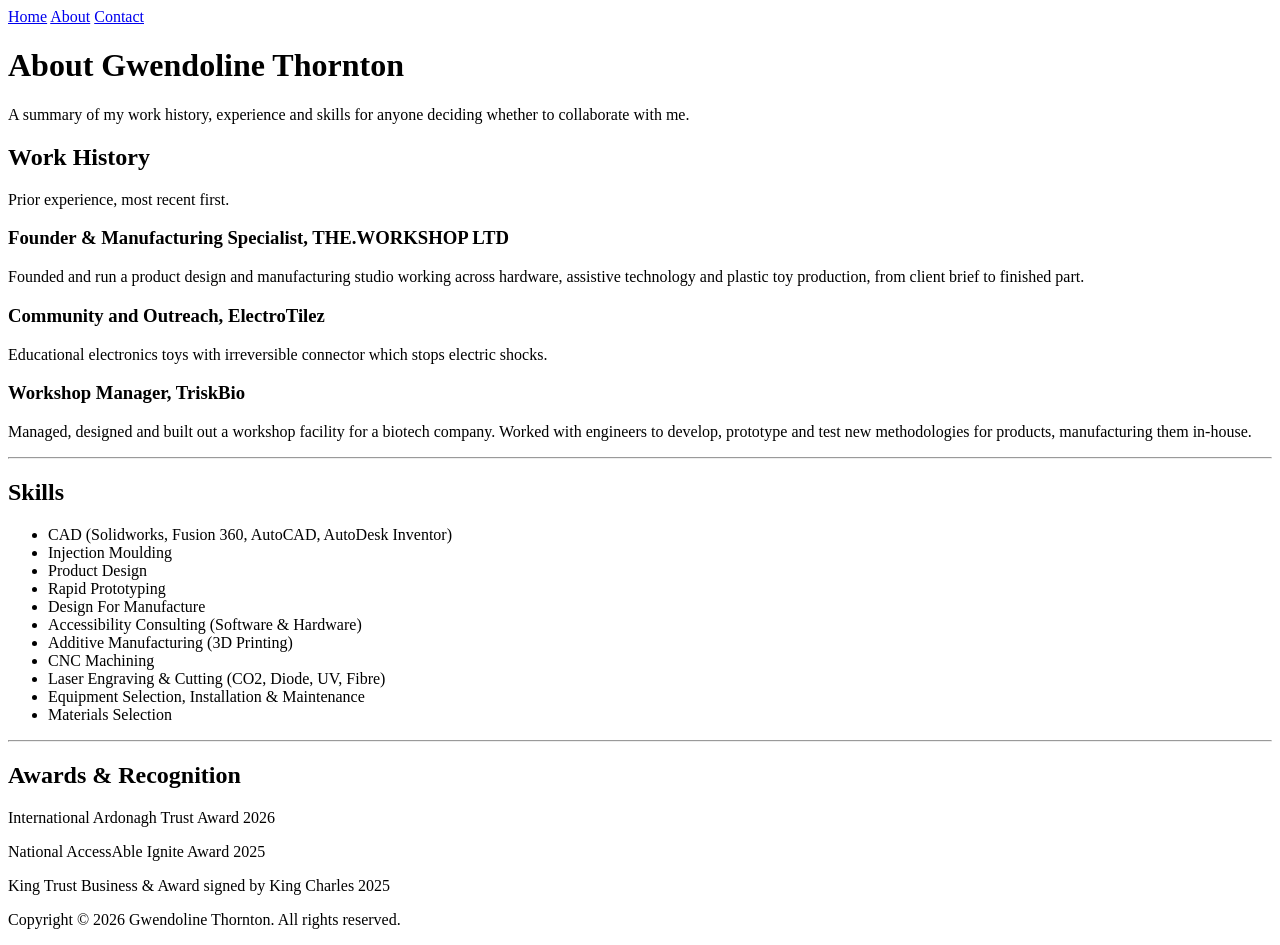
==== about.html @ a970d029 "Fixed link from html pages to css page" ====
<!DOCTYPE html>
<html lang="en-US">
    <head>
        <meta charset="utf-8">
        <title>AboutGwendoline Thornton</title>
        <meta name="viewport" content="width=device-width, initial-scale=1.0">
        <meta name="description" content="CV history, work experience, skills and awards for Gwendoline Thornton, product designer and founder of THE.WORKSHOP LTD.">
        <meta name="keywords" content="CV, work history, skills, product design, CAD, injection moulding, manufacturing experience">
        <meta name="author" content="Gwendoline Thornton">
        <link rel="stylesheet" href="assets/css/css/style.css" type="text/css">
    </head>

    <body>
        <header id="about">
        <nav>
        <a href="index.html" target="_blank" aria-label="Go to home page (opens in new tab)">Home</a>
        <a href="about.html" target="_blank" aria-label="Go to about page (opens in new tab)">About</a>
        <a href="contact.html" target="_blank" aria-label="Go to contact page (opens in new tab)">Contact</a>   
        </nav>
        
        <h1>About Gwendoline Thornton</h1>
        <p>A summary of my work history, experience and skills for anyone deciding whether to collaborate with me.</p>
        </header>

        <section aria-labelledby="work-history-heading">
        <h2 id="work-history-heading"> Work History</h2>
        <p>Prior experience, most recent first.</p>
        
        <article class="work-history-card">
        <h3>Founder & Manufacturing Specialist, THE.WORKSHOP LTD</h3>
        <p>Founded and run a product design and manufacturing studio working across hardware, assistive technology and plastic toy production, from client brief to finished part.</p>
        </article>

        <article class="work-history-card">
        <h3>Community and Outreach, ElectroTilez</h3>
        <p>Educational electronics toys with irreversible connector which stops electric shocks.</p>
        </article>

        <article class="work-history-card">
        <h3>Workshop Manager, TriskBio</h3>
        <p>Managed, designed and built out a workshop facility for a biotech company. Worked with engineers to develop, prototype and test new methodologies for products, manufacturing them in-house.</p>
        </article>
        </section>
        <hr>

        <section aria-labelledby="skills-heading">
        <h2 id="skills">Skills</h2>

        <ul>
        <li>CAD (Solidworks, Fusion 360, AutoCAD, AutoDesk Inventor)</li>
        <li>Injection Moulding</li>
        <li>Product Design</li>
        <li>Rapid Prototyping</li>
        <li>Design For Manufacture</li>
        <li>Accessibility Consulting (Software & Hardware)</li>
        <li>Additive Manufacturing (3D Printing)</li>
        <li>CNC Machining</li>
        <li>Laser Engraving & Cutting (CO2, Diode, UV, Fibre)</li>
        <li>Equipment Selection, Installation & Maintenance</li>
        <li>Materials Selection</li>
        </ul>
        </section>

        <hr>

        <section aria-labelledby="awards-heading"></section>
        <h2 id="awards-heading">Awards & Recognition</h2>
        
        <article class="award-card">
        <p>International Ardonagh Trust Award 2026<p>
        </article>

        <article class="award-card">
        <p>National AccessAble Ignite Award 2025<p>
        </article>

        <article class="award-card">
        <p>King Trust Business & Award signed by King Charles 2025<p>
        </article>

        <footer>
        <p>Copyright © 2026 Gwendoline Thornton. All rights reserved.</p>
        </footer>
    </body>
</html>
---- assets/css/css/style.css ----
#projects-heading {
    background-color: brown;
}


<!--
.text-center {
    text-align: left;
}

.text-black {
    color: black;
}

.contact-box {
	background-color: chocolate;
}



-->
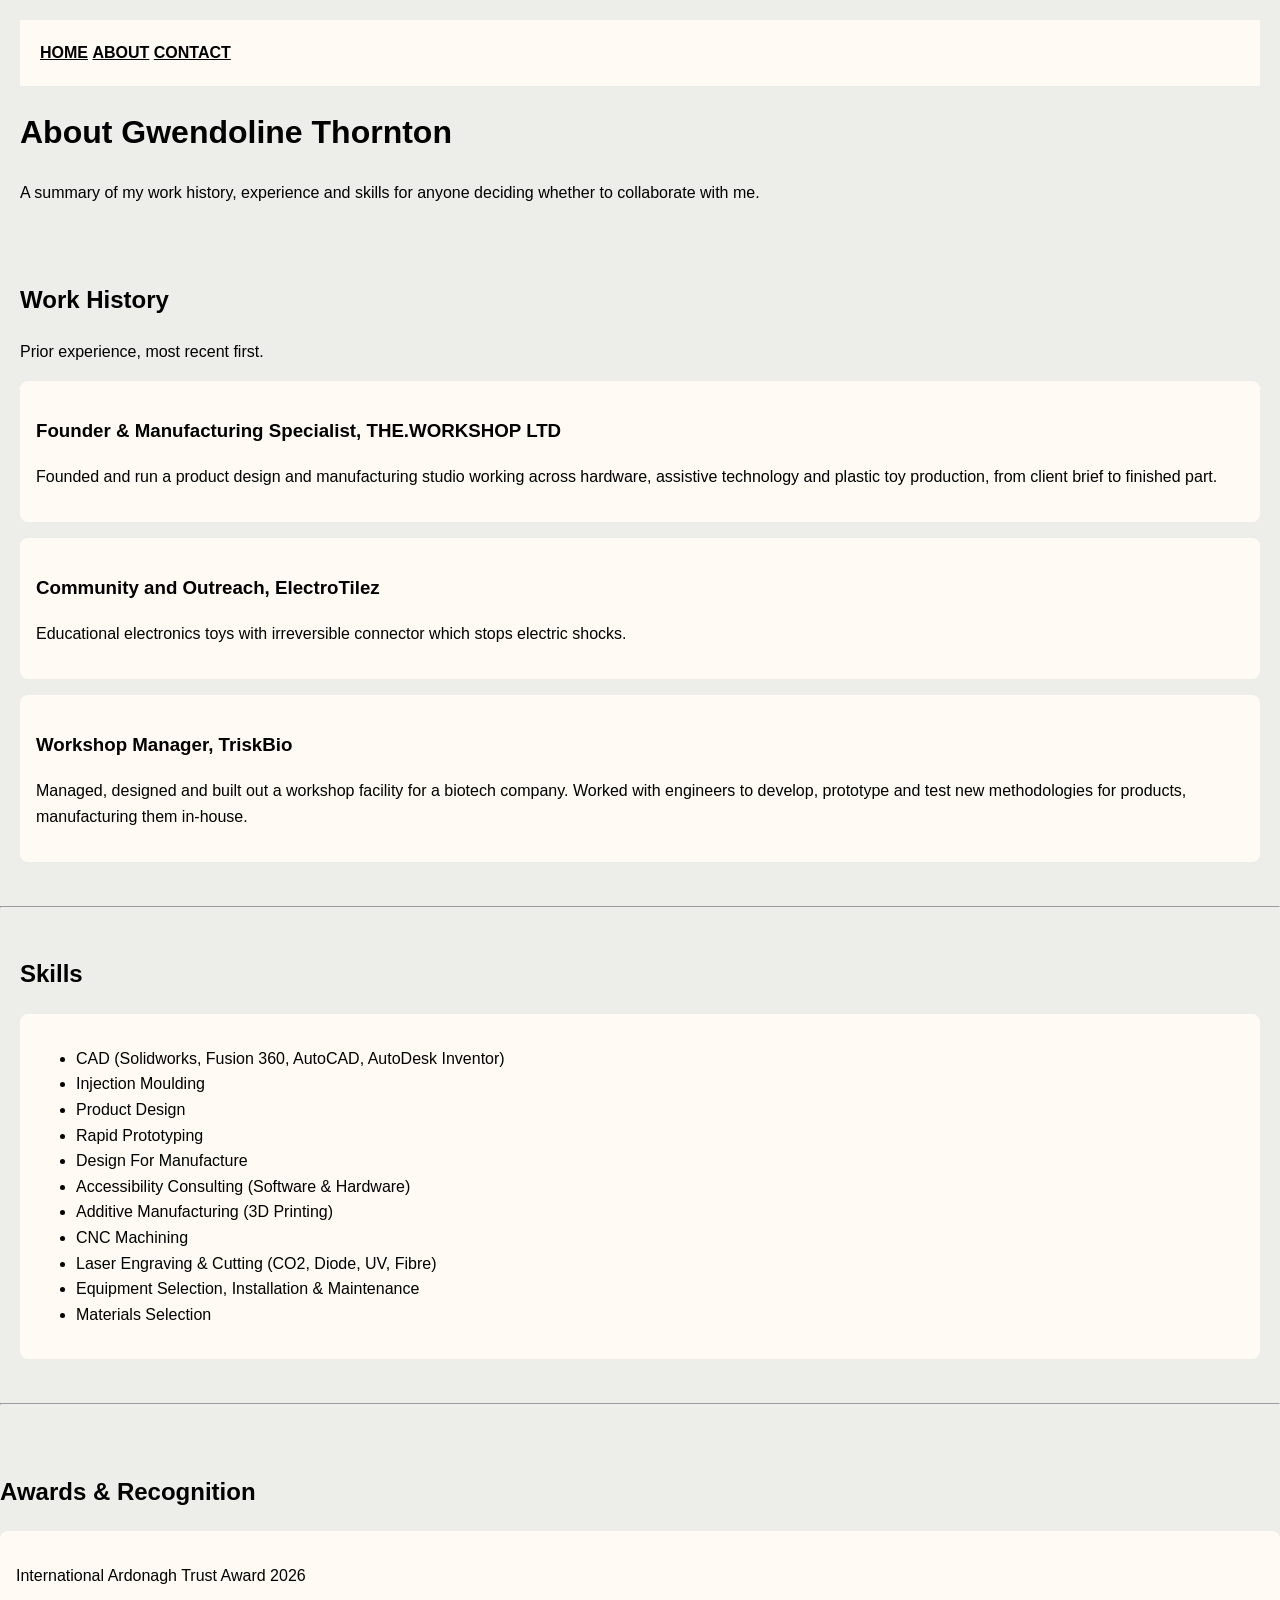
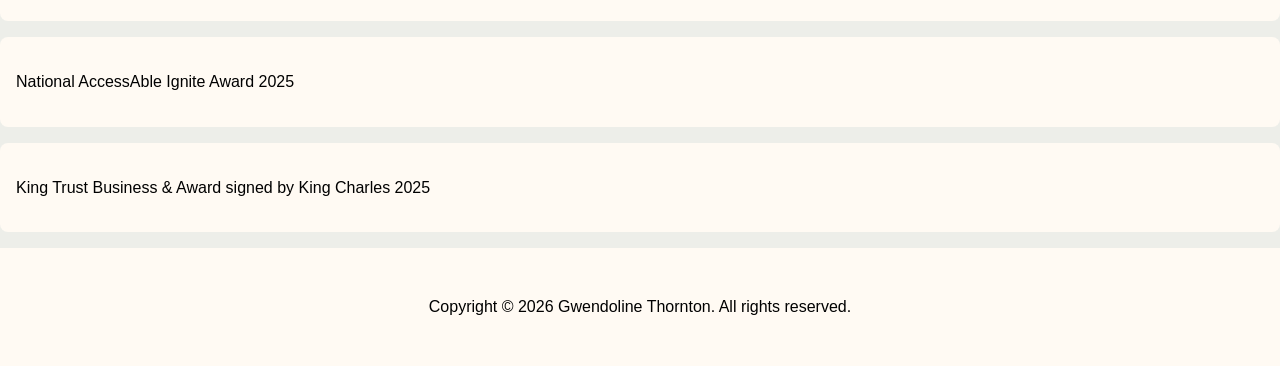
==== commit 23b6c399: "updating class and id across web pages and working on CSS" ====
--- a/about.html
+++ b/about.html
@@ -45,7 +45,7 @@
 
         <section aria-labelledby="skills-heading">
         <h2 id="skills">Skills</h2>
-
+        <article class="skills-card">
         <ul>
         <li>CAD (Solidworks, Fusion 360, AutoCAD, AutoDesk Inventor)</li>
         <li>Injection Moulding</li>
@@ -59,6 +59,7 @@
         <li>Equipment Selection, Installation & Maintenance</li>
         <li>Materials Selection</li>
         </ul>
+       </article>
         </section>
 
         <hr>
--- a/assets/css/css/style.css
+++ b/assets/css/css/style.css
@@ -1,21 +1,73 @@
-#projects-heading {
-    background-color: brown;
+.text-black {
+color: #000000;
+}
+
+body{
+    background-color: #EDEEE9;
+    font-family: Arial, Helvetica, sans-serif;
+    line-height: 1.6;
+    color: #000000;
+    margin: 0;
+}
+
+/*Navigation */
+nav {
+    background-color: #fffaf3;
+    padding: 20px;
+    text-align: left;
+}
+
+nav a {
+color: #000000;
+font-weight: 600;
+text-transform: uppercase;
+}
+
+nav a:hover {
+    color: #e79805;
+}
+
+/*header*/
+header {
+    padding: 20px;
+}
+
+header figure {
+    float: right;
+    margin-left: 20px;
+}
+
+/*heading*/
+h1, h2, h3 {
+    color: #000000;
+}
+
+/*section*/
+section {
+    padding: 20px;
+}
+
+/*articles/cards*/
+.project-card,
+.service-card,
+.work-history-card,
+.skills-card,
+.award-card,
+.contact-card
+{
+    background-color: #fffaf3;
+    color: #000000;
+    padding: 16px;
+    border-radius: 8px;
+    margin-bottom: 16px;
+}
+
+/*footer*/
+footer {
+    background-color: #fffaf3;
+    color: #000000;
+    text-align: center;
+    padding: 30px;
 }
 
 
-<!--
-.text-center {
-    text-align: left;
-}
-
-.text-black {
-    color: black;
-}
-
-.contact-box {
-	background-color: chocolate;
-}
-
-
-
--->
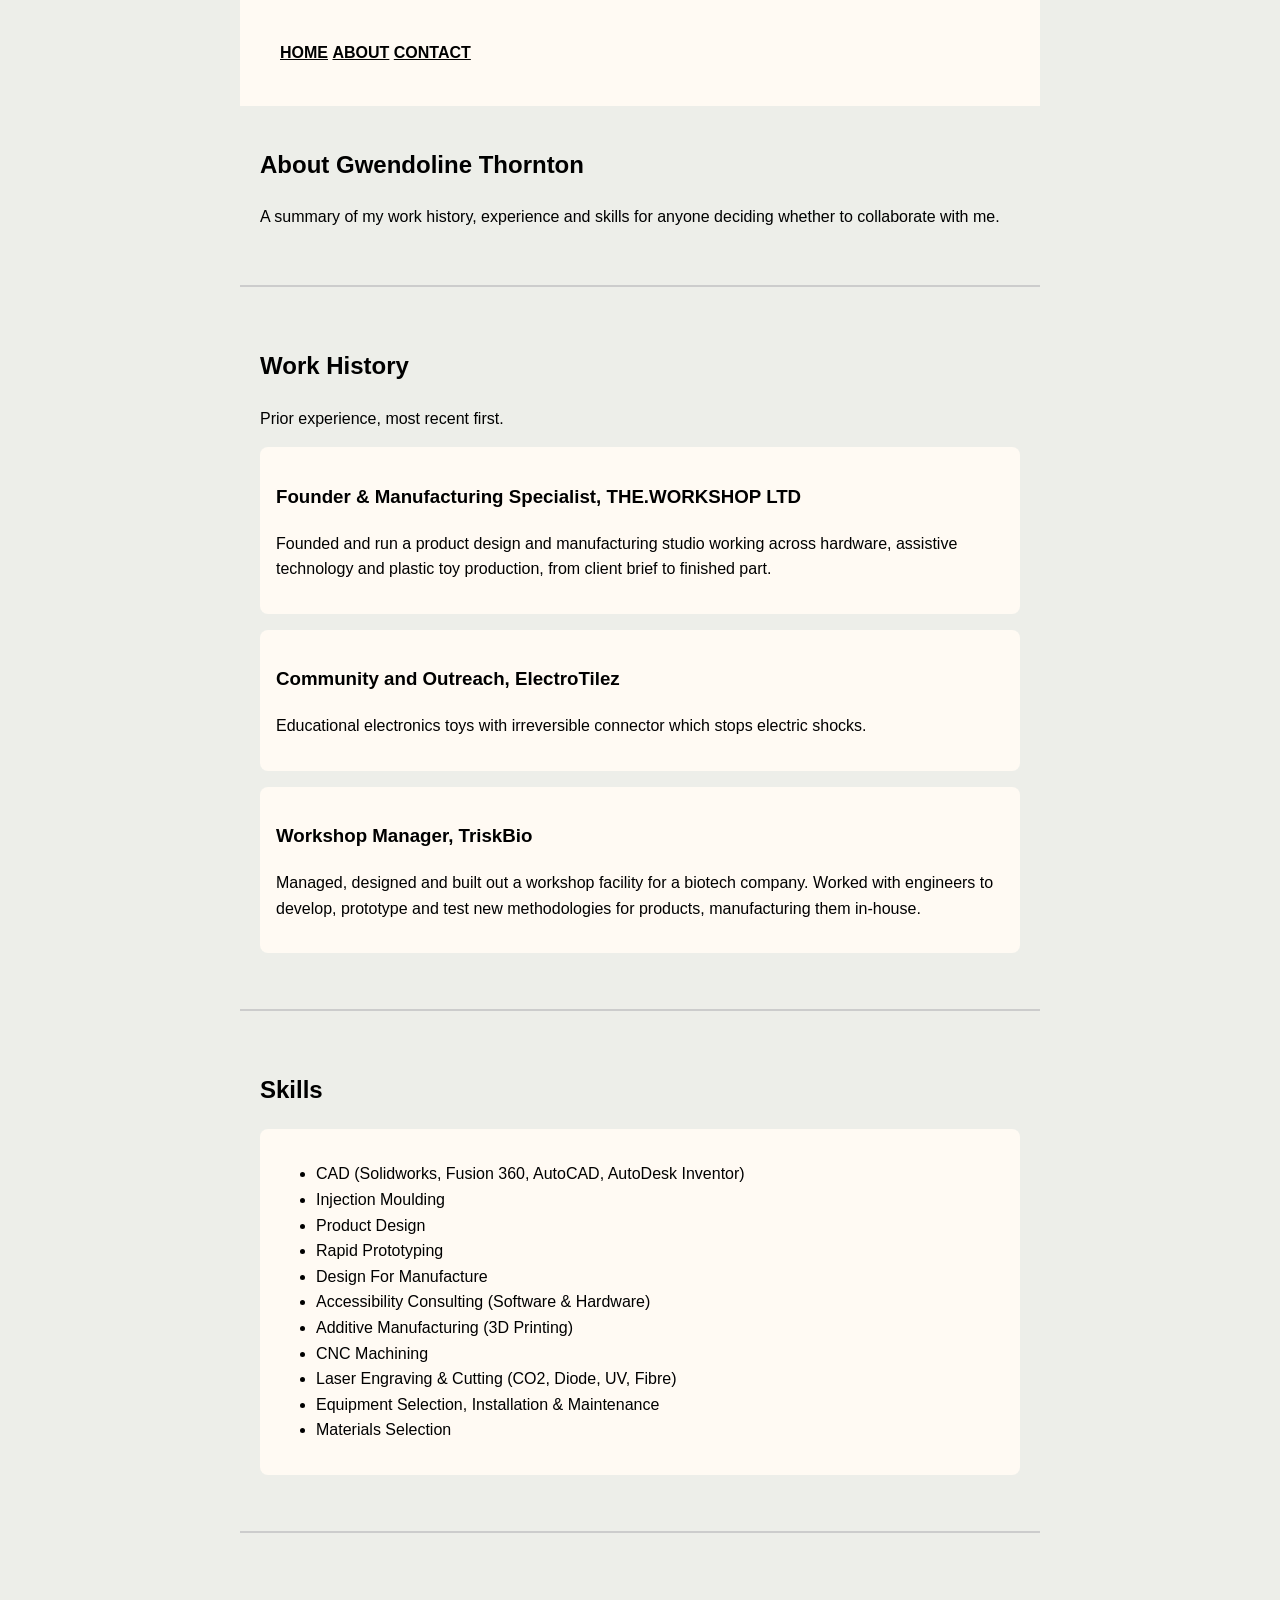
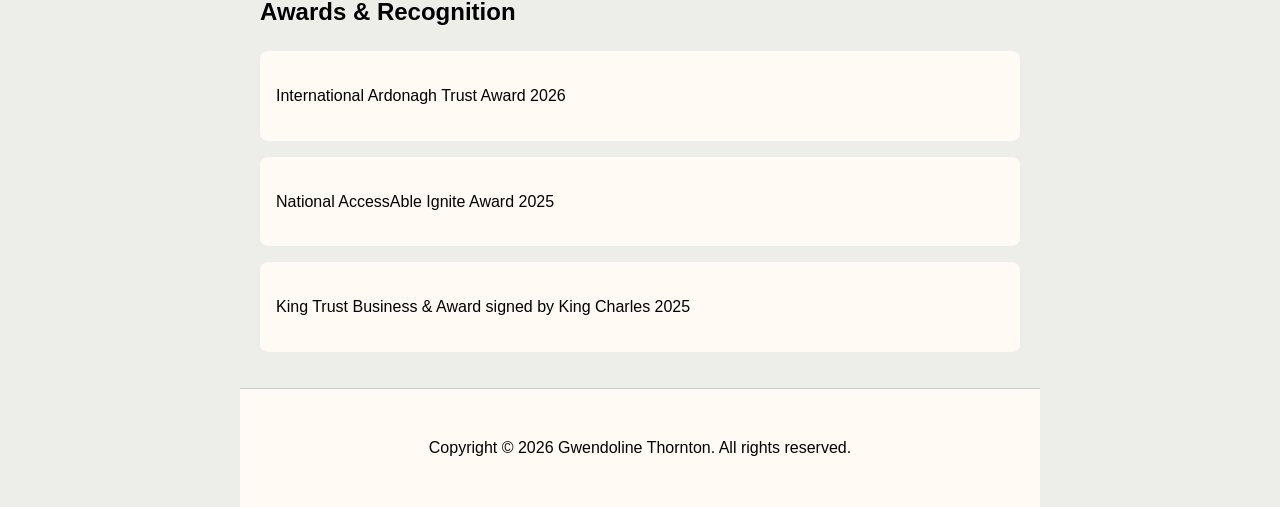
==== commit 6e44ec16: "Read me validator w3c checks updated, changes made following w3c checks and validation images for w3" ====
--- a/about.html
+++ b/about.html
@@ -1,8 +1,8 @@
 <!DOCTYPE html>
-<html lang="en-US">
+<html lang="en">
     <head>
         <meta charset="utf-8">
-        <title>AboutGwendoline Thornton</title>
+        <title>About Gwendoline Thornton</title>
         <meta name="viewport" content="width=device-width, initial-scale=1.0">
         <meta name="description" content="CV history, work experience, skills and awards for Gwendoline Thornton, product designer and founder of THE.WORKSHOP LTD.">
         <meta name="keywords" content="CV, work history, skills, product design, CAD, injection moulding, manufacturing experience">
@@ -13,39 +13,44 @@
     <body>
         <header id="about">
         <nav>
-        <a href="index.html" target="_blank" aria-label="Go to home page (opens in new tab)">Home</a>
-        <a href="about.html" target="_blank" aria-label="Go to about page (opens in new tab)">About</a>
-        <a href="contact.html" target="_blank" aria-label="Go to contact page (opens in new tab)">Contact</a>   
+        <a href="index.html" aria-label="Go to home page (opens in new tab)">Home</a>
+        <a href="about.html" aria-label="Go to about page (opens in new tab)">About</a>
+        <a href="contact.html" aria-label="Go to contact page (opens in new tab)">Contact</a>   
         </nav>
         
+        </header>
+
+        <section>
         <h1>About Gwendoline Thornton</h1>
         <p>A summary of my work history, experience and skills for anyone deciding whether to collaborate with me.</p>
-        </header>
+        </section>
+        
+        <hr>
 
-        <section aria-labelledby="work-history-heading">
-        <h2 id="work-history-heading"> Work History</h2>
+        <section>
+        <h2 id="work-history-heading">Work History</h2>
         <p>Prior experience, most recent first.</p>
         
-        <article class="work-history-card">
+        <section class="work-history-card">
         <h3>Founder & Manufacturing Specialist, THE.WORKSHOP LTD</h3>
         <p>Founded and run a product design and manufacturing studio working across hardware, assistive technology and plastic toy production, from client brief to finished part.</p>
-        </article>
+        </section>
 
-        <article class="work-history-card">
+        <section class="work-history-card">
         <h3>Community and Outreach, ElectroTilez</h3>
         <p>Educational electronics toys with irreversible connector which stops electric shocks.</p>
-        </article>
+        </section>
 
-        <article class="work-history-card">
+        <section class="work-history-card">
         <h3>Workshop Manager, TriskBio</h3>
         <p>Managed, designed and built out a workshop facility for a biotech company. Worked with engineers to develop, prototype and test new methodologies for products, manufacturing them in-house.</p>
-        </article>
+        </section>
         </section>
         <hr>
 
-        <section aria-labelledby="skills-heading">
+        <section>
         <h2 id="skills">Skills</h2>
-        <article class="skills-card">
+        <div class="skills-card">
         <ul>
         <li>CAD (Solidworks, Fusion 360, AutoCAD, AutoDesk Inventor)</li>
         <li>Injection Moulding</li>
@@ -59,25 +64,26 @@
         <li>Equipment Selection, Installation & Maintenance</li>
         <li>Materials Selection</li>
         </ul>
-       </article>
+        </div>
         </section>
 
         <hr>
 
-        <section aria-labelledby="awards-heading"></section>
+        <section>
         <h2 id="awards-heading">Awards & Recognition</h2>
         
-        <article class="award-card">
+        <div class="award-card">
         <p>International Ardonagh Trust Award 2026<p>
-        </article>
+        </div>
 
-        <article class="award-card">
+        <div class="award-card">
         <p>National AccessAble Ignite Award 2025<p>
-        </article>
+        </div>
 
-        <article class="award-card">
+        <div class="award-card">
         <p>King Trust Business & Award signed by King Charles 2025<p>
-        </article>
+        </div>  
+        </section>
 
         <footer>
         <p>Copyright © 2026 Gwendoline Thornton. All rights reserved.</p>
--- a/assets/css/css/style.css
+++ b/assets/css/css/style.css
@@ -4,7 +4,7 @@
 
 body{
     background-color: #EDEEE9;
-    font-family: Arial, Helvetica, sans-serif;
+    font-family: Sans-serif;
     line-height: 1.6;
     color: #000000;
     margin: 0;
@@ -30,6 +30,7 @@
 /*header*/
 header {
     padding: 20px;
+    background-color: #fffaf3;
 }
 
 header figure {
@@ -40,6 +41,23 @@
 /*heading*/
 h1, h2, h3 {
     color: #000000;
+}
+
+hr {
+    border: 0;
+    height: 2px;
+    background-color: #ccc;
+    margin: 20px 0;
+}
+
+body {
+    max-width: 800px;
+    margin: 0 auto;
+}
+
+p {
+font-size: 1rem;
+color: #000000;
 }
 
 /*section*/
@@ -64,6 +82,7 @@
 
 /*footer*/
 footer {
+    border-top: 1px solid #ccc;
     background-color: #fffaf3;
     color: #000000;
     text-align: center;
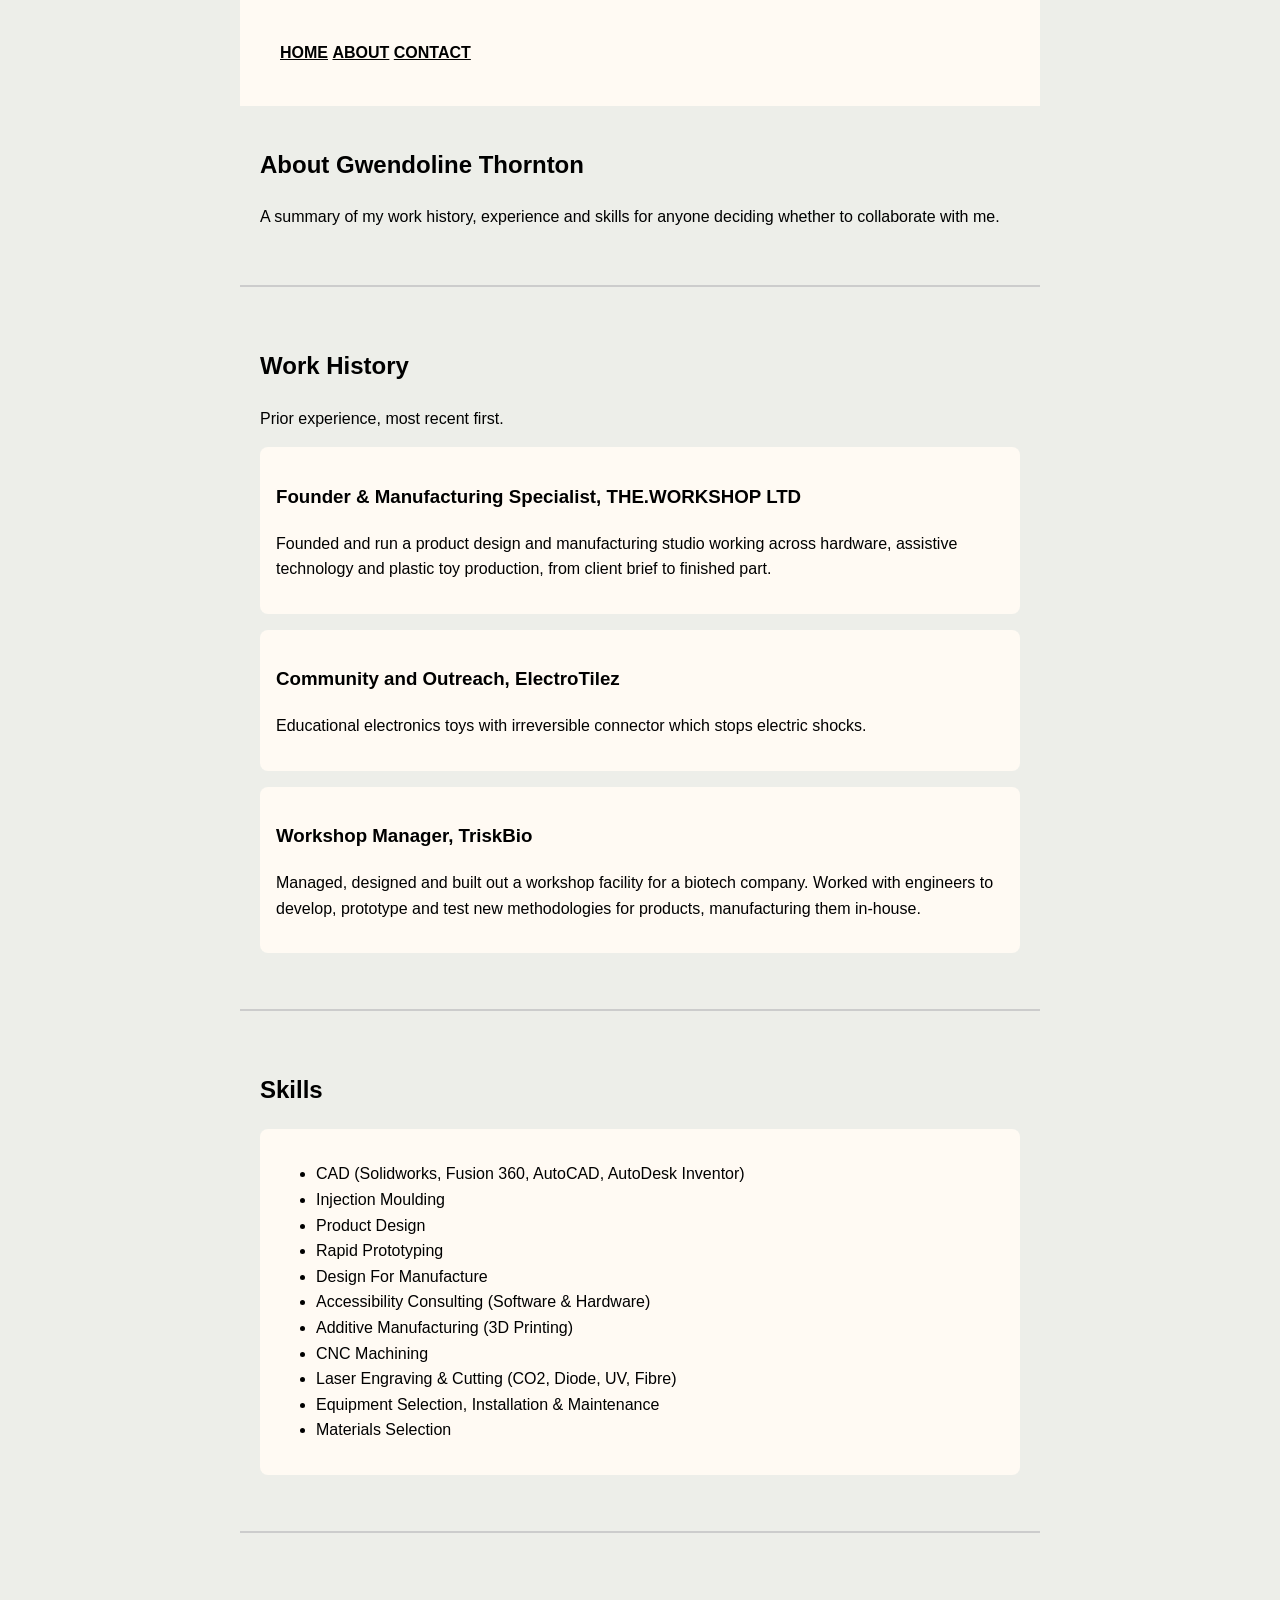
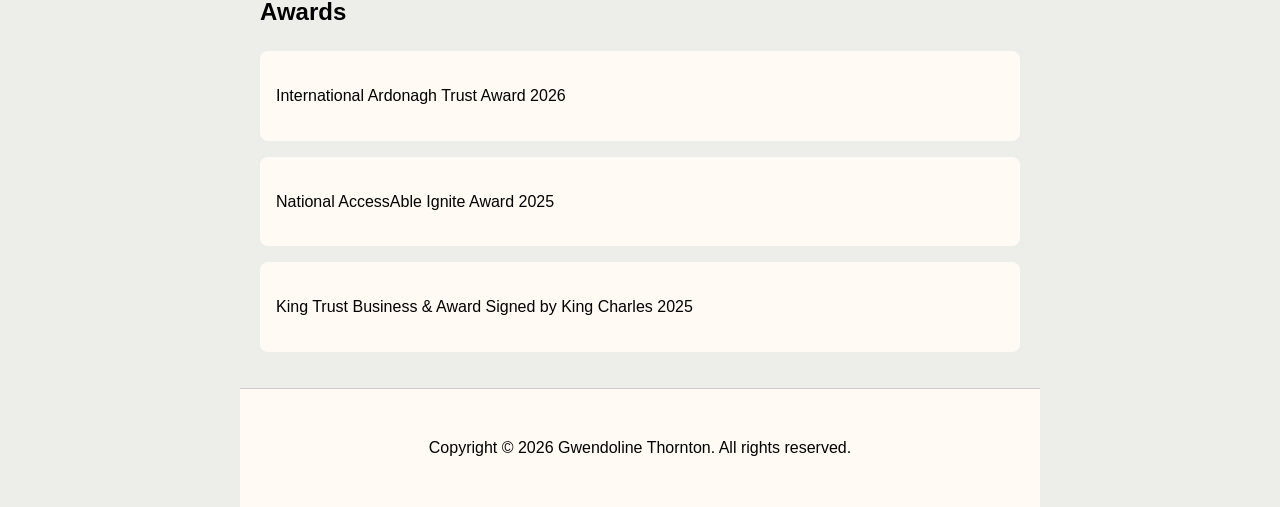
==== commit ff14d703: "comments added to all pages" ====
--- a/about.html
+++ b/about.html
@@ -1,7 +1,7 @@
 <!DOCTYPE html>
 <html lang="en">
     <head>
-        <meta charset="utf-8">
+        <meta charset="utf-8"> <!--Metadata: page title, seo tags and stylesheet link-->
         <title>About Gwendoline Thornton</title>
         <meta name="viewport" content="width=device-width, initial-scale=1.0">
         <meta name="description" content="CV history, work experience, skills and awards for Gwendoline Thornton, product designer and founder of THE.WORKSHOP LTD.">
@@ -12,26 +12,25 @@
 
     <body>
         <header id="about">
-        <nav>
+        <nav> <!--Main site navigation, repeated on every page-->
         <a href="index.html" aria-label="Go to home page (opens in new tab)">Home</a>
         <a href="about.html" aria-label="Go to about page (opens in new tab)">About</a>
         <a href="contact.html" aria-label="Go to contact page (opens in new tab)">Contact</a>   
         </nav>
-        
         </header>
 
         <section>
-        <h1>About Gwendoline Thornton</h1>
+        <h1>About Gwendoline Thornton</h1> <!--Introduction section: Name, Title, Summary-->
         <p>A summary of my work history, experience and skills for anyone deciding whether to collaborate with me.</p>
         </section>
         
         <hr>
 
-        <section>
+        <section> <!--headline of work history section-->
         <h2 id="work-history-heading">Work History</h2>
         <p>Prior experience, most recent first.</p>
         
-        <section class="work-history-card">
+        <section class="work-history-card"> <!--each work history card contains a title and description-->
         <h3>Founder & Manufacturing Specialist, THE.WORKSHOP LTD</h3>
         <p>Founded and run a product design and manufacturing studio working across hardware, assistive technology and plastic toy production, from client brief to finished part.</p>
         </section>
@@ -48,10 +47,10 @@
         </section>
         <hr>
 
-        <section>
+        <section> <!--Skills Section-->
         <h2 id="skills">Skills</h2>
         <div class="skills-card">
-        <ul>
+        <ul> <!--List of all skills and services-->
         <li>CAD (Solidworks, Fusion 360, AutoCAD, AutoDesk Inventor)</li>
         <li>Injection Moulding</li>
         <li>Product Design</li>
@@ -69,8 +68,8 @@
 
         <hr>
 
-        <section>
-        <h2 id="awards-heading">Awards & Recognition</h2>
+        <section> <!--Awards section with a list of all awards-->
+        <h2 id="awards-heading">Awards</h2>
         
         <div class="award-card">
         <p>International Ardonagh Trust Award 2026<p>
@@ -81,11 +80,11 @@
         </div>
 
         <div class="award-card">
-        <p>King Trust Business & Award signed by King Charles 2025<p>
+        <p>King Trust Business & Award Signed by King Charles 2025<p>
         </div>  
         </section>
 
-        <footer>
+        <footer><!--Site footer, copyright notice and ownership rights-->
         <p>Copyright © 2026 Gwendoline Thornton. All rights reserved.</p>
         </footer>
     </body>
--- a/assets/css/css/style.css
+++ b/assets/css/css/style.css
@@ -1,7 +1,9 @@
+/*Black Text where needed across the pages*/
 .text-black {
 color: #000000;
 }
 
+/*Base page styles across all pages includes the background, font, text color*/
 body{
     background-color: #EDEEE9;
     font-family: Sans-serif;
@@ -10,39 +12,43 @@
     margin: 0;
 }
 
-/*Navigation */
+/*Navigation Bar */
 nav {
     background-color: #fffaf3;
     padding: 20px;
     text-align: left;
 }
 
+/*Navigation links styling: color, font weight, text transform*/
 nav a {
 color: #000000;
 font-weight: 600;
 text-transform: uppercase;
 }
 
+/*Navigation links hover effect: color change*/
 nav a:hover {
     color: #e79805;
 }
 
-/*header*/
+/*Page header styles*/
 header {
     padding: 20px;
     background-color: #fffaf3;
 }
 
+/*Header figure styling: float right, margin left for spacing*/
 header figure {
     float: right;
     margin-left: 20px;
 }
 
-/*heading*/
+/*heading color shared across all pages*/
 h1, h2, h3 {
     color: #000000;
 }
 
+/*Horizontal rule styling shared across all pages*/
 hr {
     border: 0;
     height: 2px;
@@ -50,22 +56,24 @@
     margin: 20px 0;
 }
 
+/*Constraining the body width for better readability and centering it on the page*/
 body {
     max-width: 800px;
     margin: 0 auto;
 }
 
+/*Paragraph styling shared across all pages: font size and color*/
 p {
 font-size: 1rem;
 color: #000000;
 }
 
-/*section*/
+/*Consistent styling around each section*/
 section {
     padding: 20px;
 }
 
-/*articles/cards*/
+/*Shared "card" style used for projects, services, work history, skills, awards and contact information*/
 .project-card,
 .service-card,
 .work-history-card,
@@ -80,7 +88,7 @@
     margin-bottom: 16px;
 }
 
-/*footer*/
+/*Site footer copyright line, shared across all pages*/
 footer {
     border-top: 1px solid #ccc;
     background-color: #fffaf3;
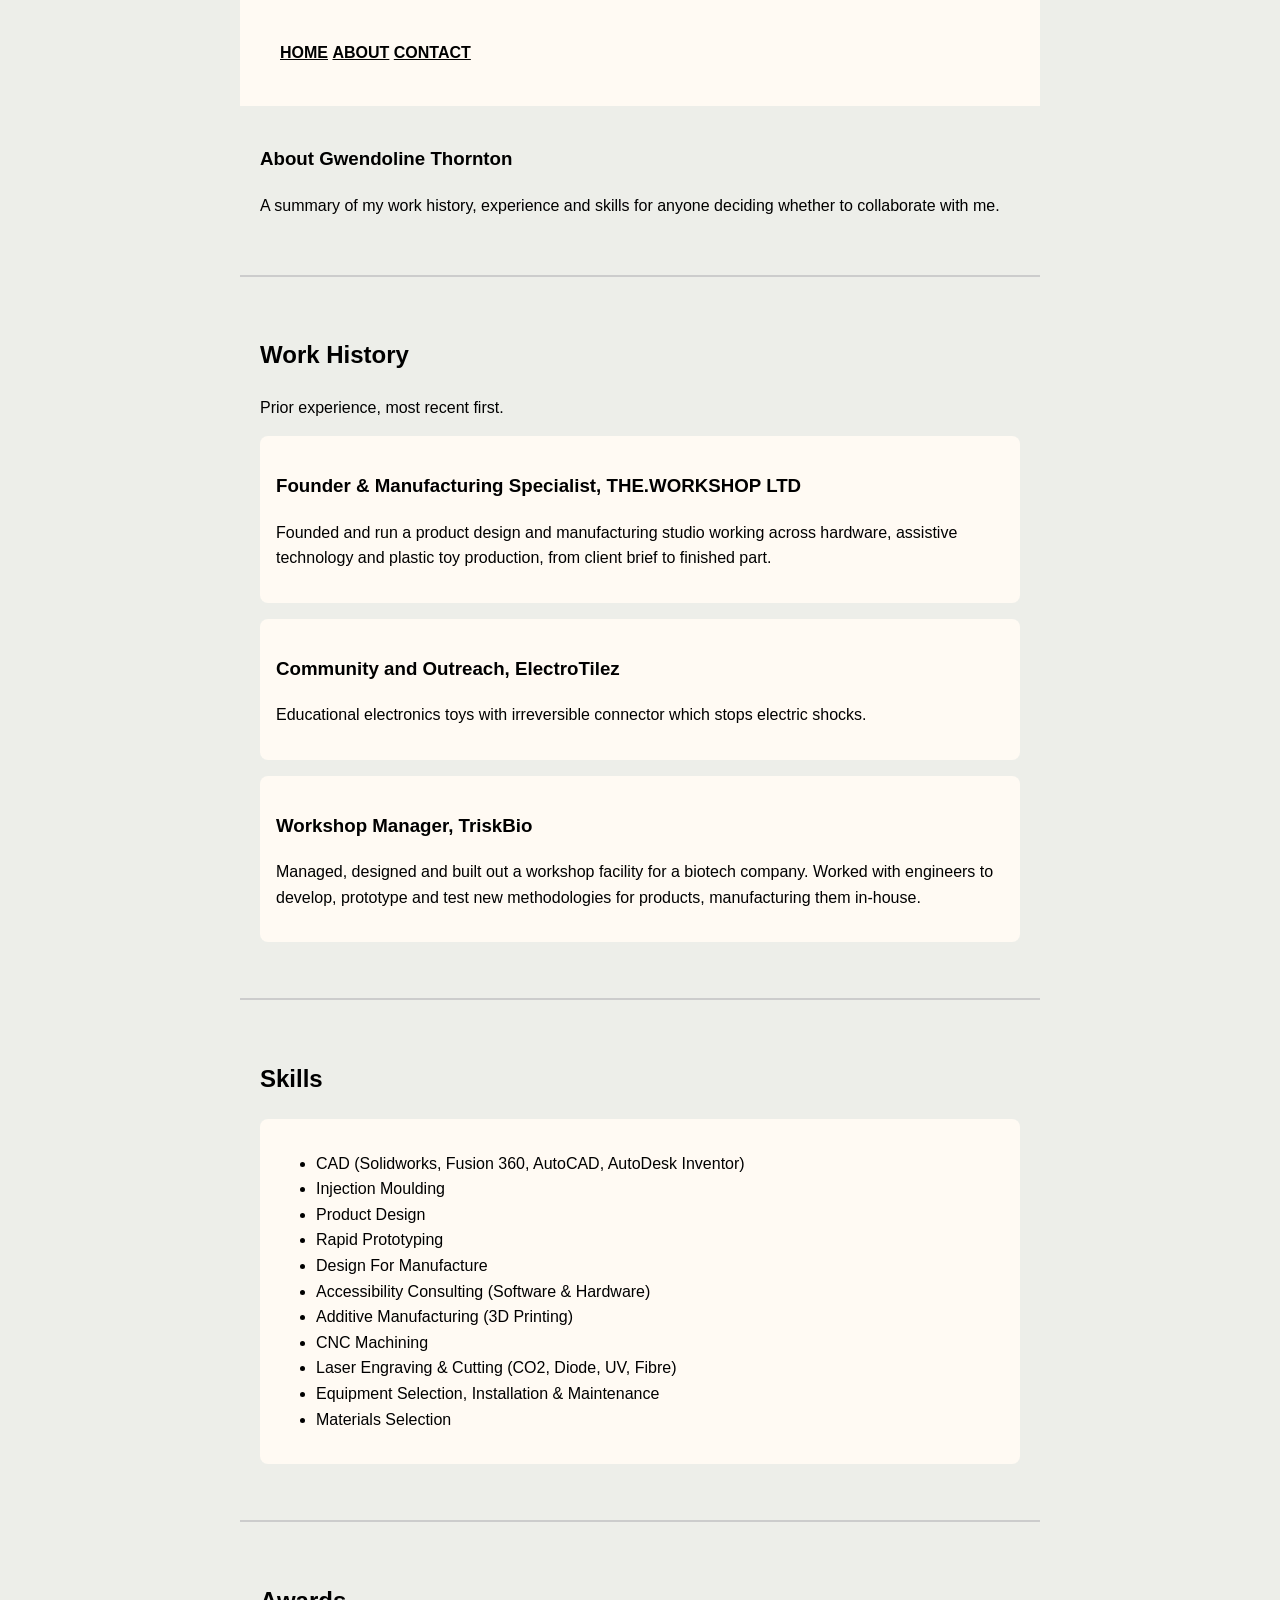
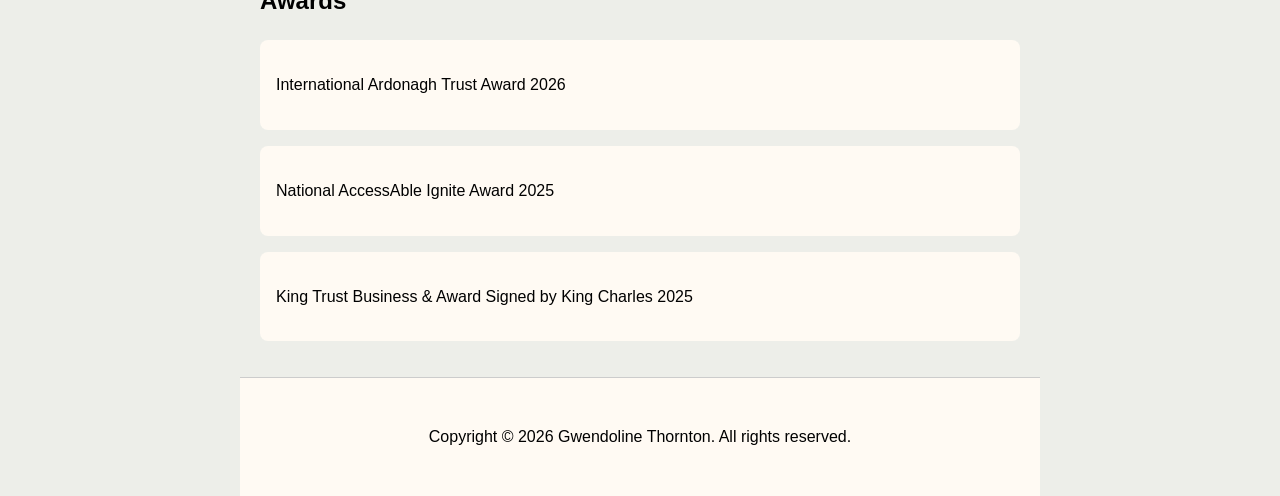
==== commit 9e29219a: "change of semantic html in the about page so that there is an article element inside the main elemen" ====
--- a/about.html
+++ b/about.html
@@ -18,7 +18,9 @@
         <a href="contact.html" aria-label="Go to contact page (opens in new tab)">Contact</a>   
         </nav>
         </header>
-
+        
+        <main>
+        <article>
         <section>
         <h1>About Gwendoline Thornton</h1> <!--Introduction section: Name, Title, Summary-->
         <p>A summary of my work history, experience and skills for anyone deciding whether to collaborate with me.</p>
@@ -83,6 +85,8 @@
         <p>King Trust Business & Award Signed by King Charles 2025<p>
         </div>  
         </section>
+        </article>
+        </main>
 
         <footer><!--Site footer, copyright notice and ownership rights-->
         <p>Copyright © 2026 Gwendoline Thornton. All rights reserved.</p>
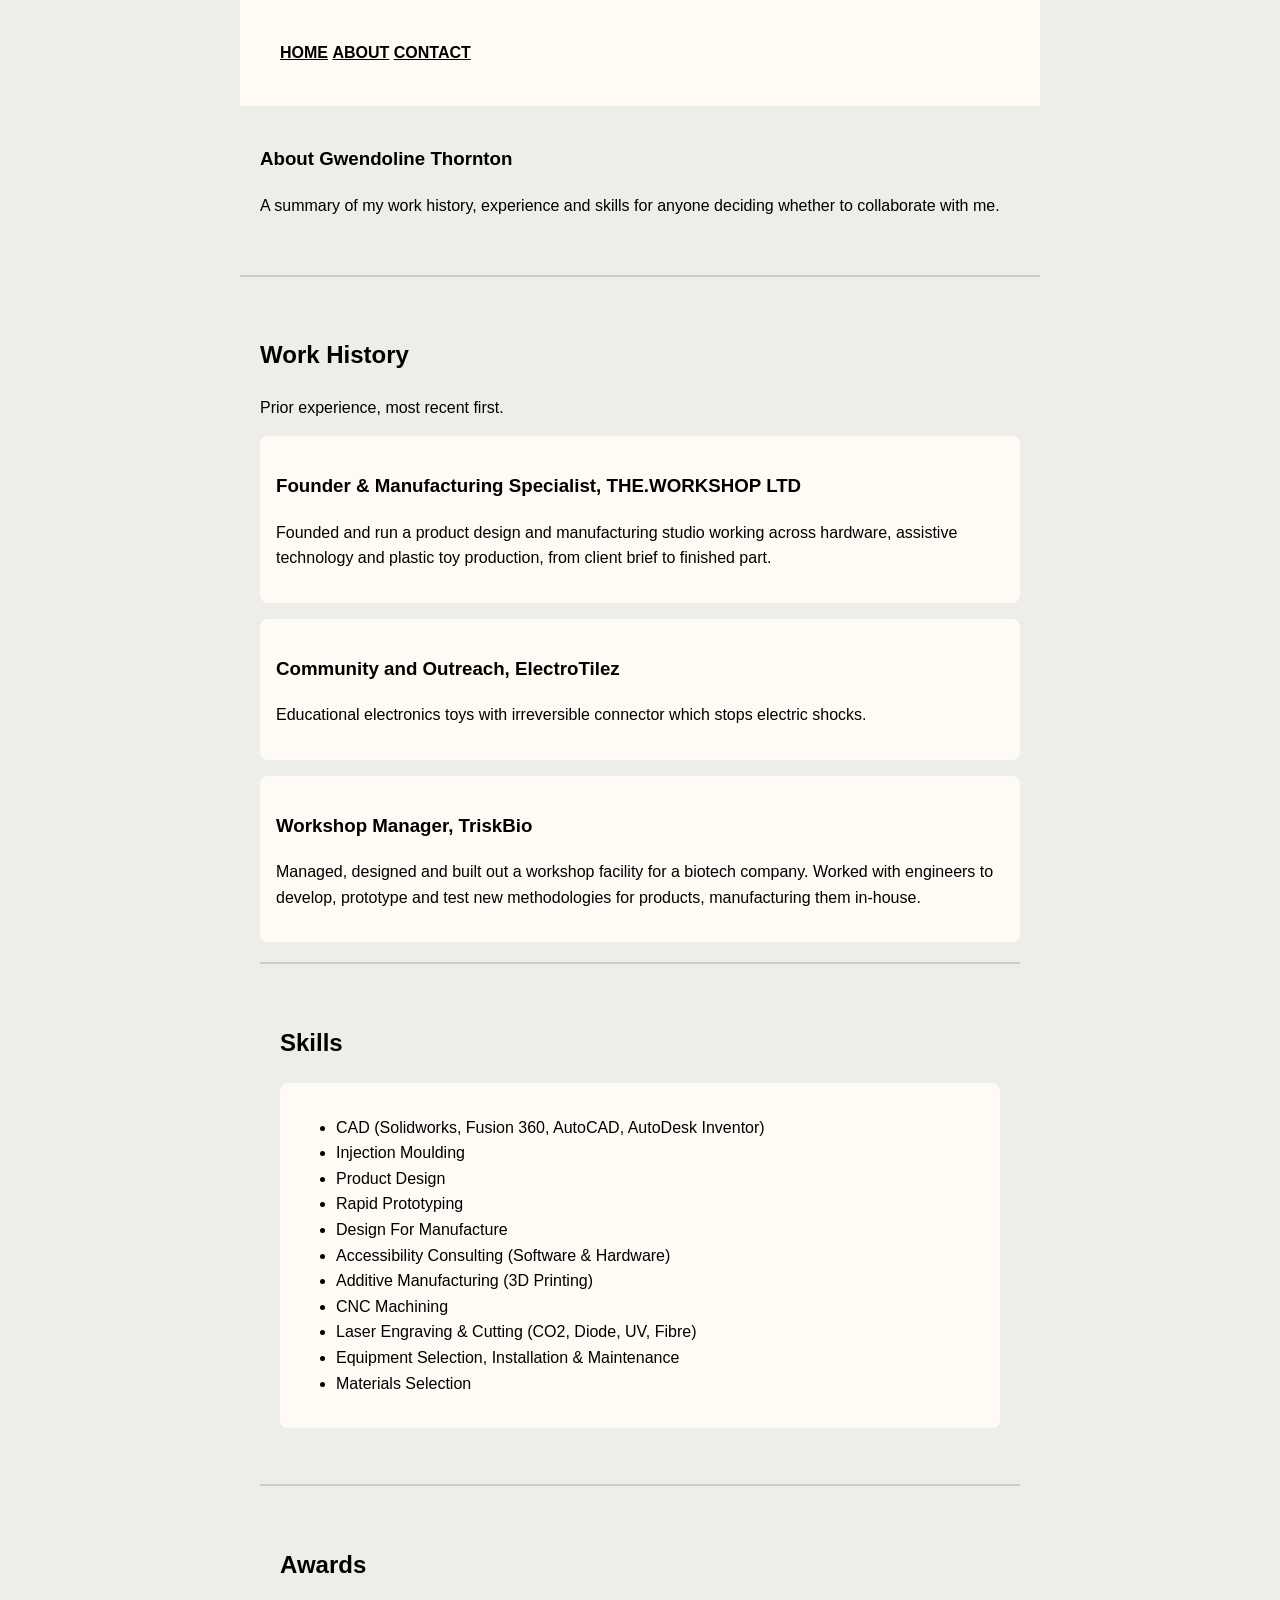
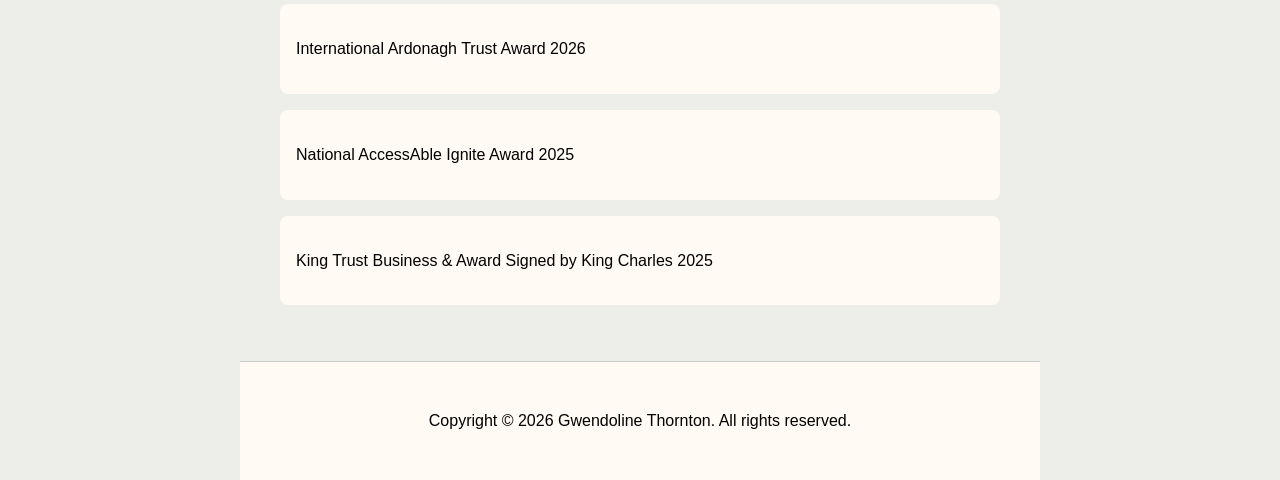
==== commit 13e16027: "fixed css file path across header pages and file organisation" ====
--- a/about.html
+++ b/about.html
@@ -7,7 +7,7 @@
         <meta name="description" content="CV history, work experience, skills and awards for Gwendoline Thornton, product designer and founder of THE.WORKSHOP LTD.">
         <meta name="keywords" content="CV, work history, skills, product design, CAD, injection moulding, manufacturing experience">
         <meta name="author" content="Gwendoline Thornton">
-        <link rel="stylesheet" href="assets/css/css/style.css" type="text/css">
+        <link rel="stylesheet" href="assets/css/style.css" type="text/css">
     </head>
 
     <body>
@@ -45,7 +45,6 @@
         <section class="work-history-card">
         <h3>Workshop Manager, TriskBio</h3>
         <p>Managed, designed and built out a workshop facility for a biotech company. Worked with engineers to develop, prototype and test new methodologies for products, manufacturing them in-house.</p>
-        </section>
         </section>
         <hr>
 
--- a/assets/css/style.css
+++ b/assets/css/style.css
@@ -0,0 +1,100 @@
+/*Black Text where needed across the pages*/
+.text-black {
+color: #000000;
+}
+
+/*Base page styles across all pages includes the background, font, text color*/
+body{
+    background-color: #EDEEE9;
+    font-family: Sans-serif;
+    line-height: 1.6;
+    color: #000000;
+    margin: 0;
+}
+
+/*Navigation Bar */
+nav {
+    background-color: #fffaf3;
+    padding: 20px;
+    text-align: left;
+}
+
+/*Navigation links styling: color, font weight, text transform*/
+nav a {
+color: #000000;
+font-weight: 600;
+text-transform: uppercase;
+}
+
+/*Navigation links hover effect: color change*/
+nav a:hover {
+    color: #e79805;
+}
+
+/*Page header styles*/
+header {
+    padding: 20px;
+    background-color: #fffaf3;
+}
+
+/*Header figure styling: float right, margin left for spacing*/
+header figure {
+    float: right;
+    margin-left: 20px;
+}
+
+/*heading color shared across all pages*/
+h1, h2, h3 {
+    color: #000000;
+}
+
+/*Horizontal rule styling shared across all pages*/
+hr {
+    border: 0;
+    height: 2px;
+    background-color: #ccc;
+    margin: 20px 0;
+}
+
+/*Constraining the body width for better readability and centering it on the page*/
+body {
+    max-width: 800px;
+    margin: 0 auto;
+}
+
+/*Paragraph styling shared across all pages: font size and color*/
+p {
+font-size: 1rem;
+color: #000000;
+}
+
+/*Consistent styling around each section*/
+section {
+    padding: 20px;
+}
+
+/*Shared "card" style used for projects, services, work history, skills, awards and contact information*/
+.project-card,
+.service-card,
+.work-history-card,
+.skills-card,
+.award-card,
+.contact-card
+{
+    background-color: #fffaf3;
+    color: #000000;
+    padding: 16px;
+    border-radius: 8px;
+    margin-bottom: 16px;
+}
+
+/*Site footer copyright line, shared across all pages*/
+footer {
+    border-top: 1px solid #ccc;
+    background-color: #fffaf3;
+    color: #000000;
+    text-align: center;
+    padding: 30px;
+}
+
+
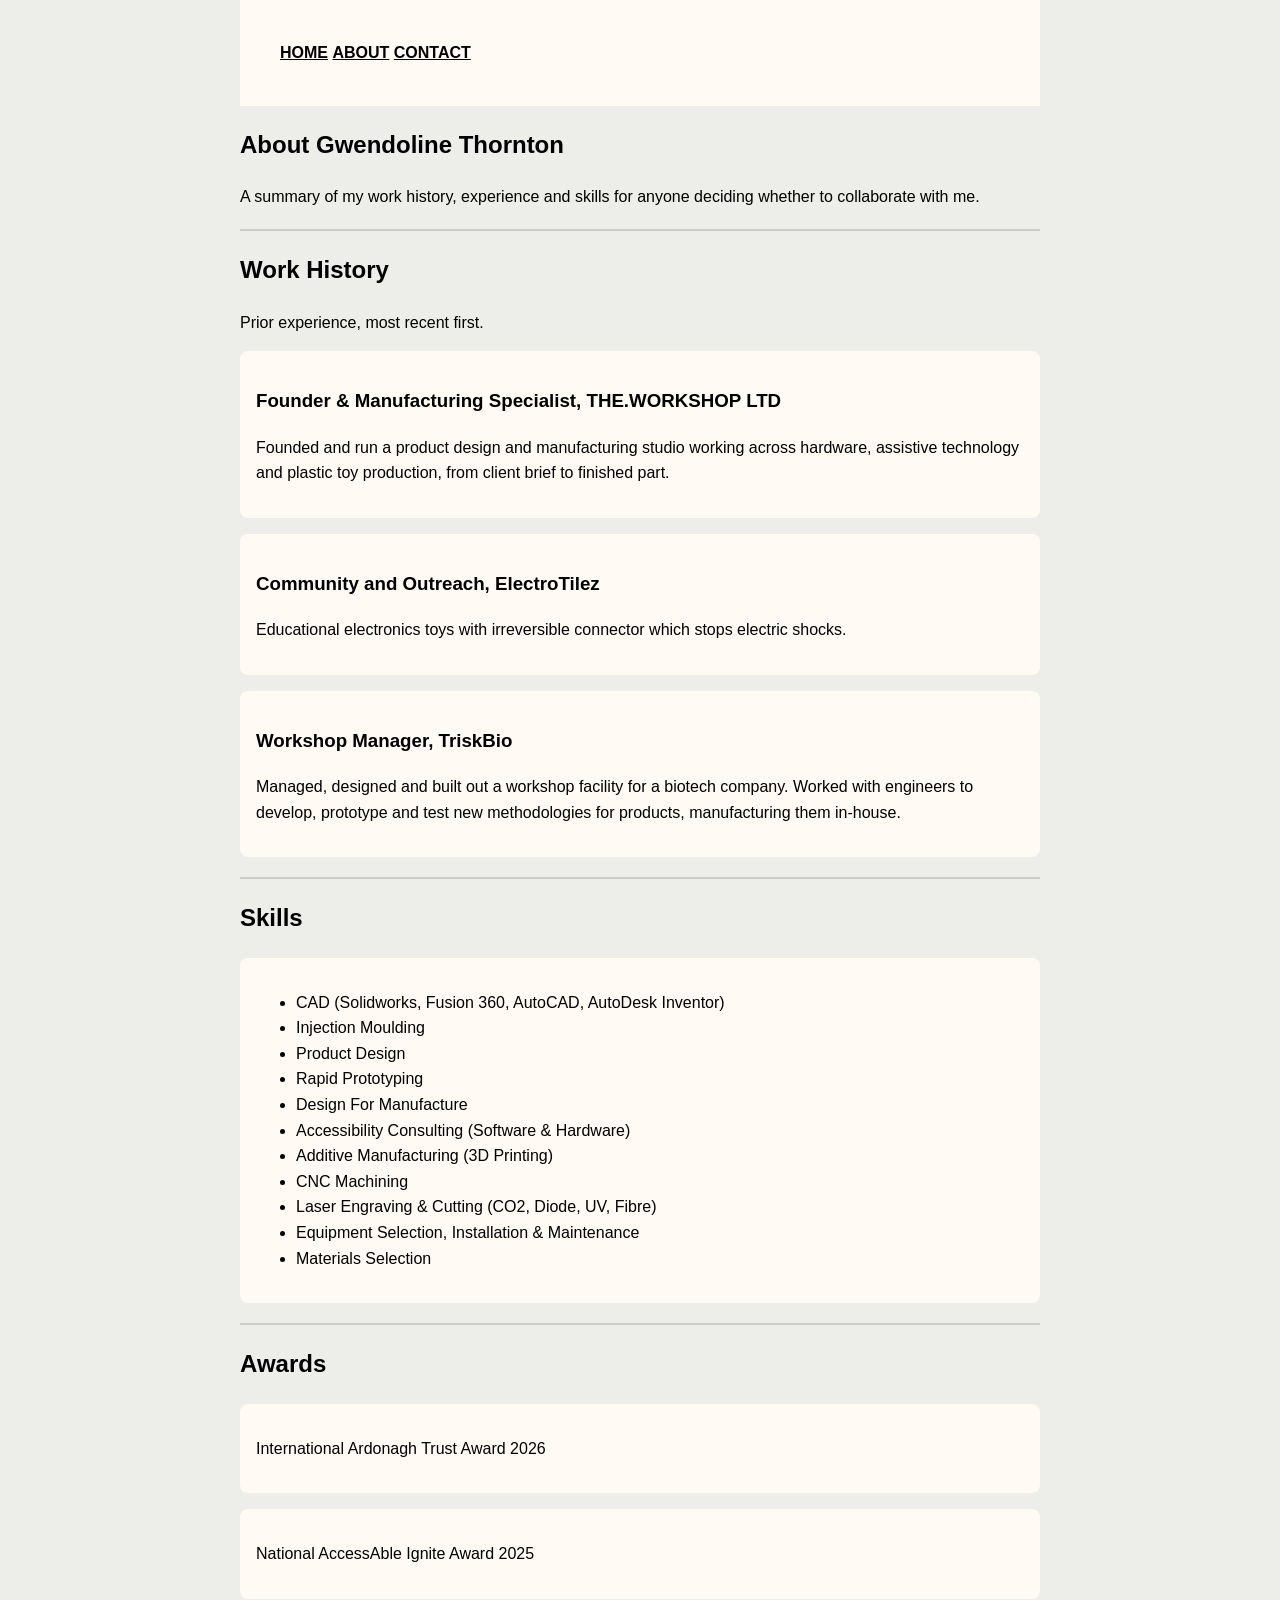
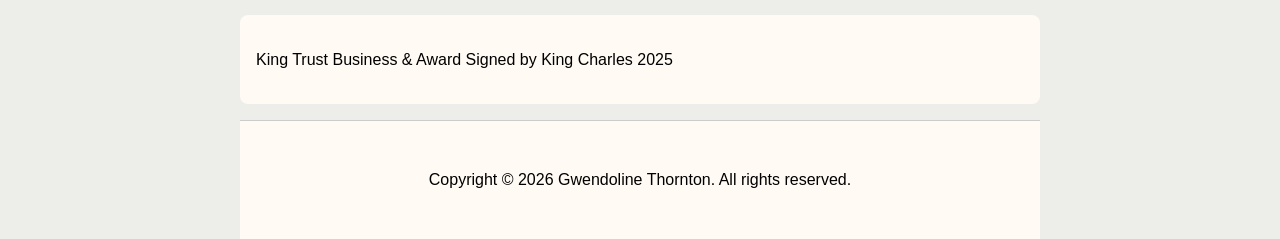
==== commit 237e7000: "changes to semantic elements to div elements and addition of screenshots for user stories" ====
--- a/about.html
+++ b/about.html
@@ -21,34 +21,33 @@
         
         <main>
         <article>
-        <section>
+        
         <h1>About Gwendoline Thornton</h1> <!--Introduction section: Name, Title, Summary-->
         <p>A summary of my work history, experience and skills for anyone deciding whether to collaborate with me.</p>
-        </section>
         
         <hr>
 
-        <section> <!--headline of work history section-->
+        <!--headline of work history section-->
         <h2 id="work-history-heading">Work History</h2>
         <p>Prior experience, most recent first.</p>
         
-        <section class="work-history-card"> <!--each work history card contains a title and description-->
+        <div class="work-history-card"> <!--each work history card contains a title and description-->
         <h3>Founder & Manufacturing Specialist, THE.WORKSHOP LTD</h3>
         <p>Founded and run a product design and manufacturing studio working across hardware, assistive technology and plastic toy production, from client brief to finished part.</p>
-        </section>
+        </div>
 
-        <section class="work-history-card">
+        <div class="work-history-card">
         <h3>Community and Outreach, ElectroTilez</h3>
         <p>Educational electronics toys with irreversible connector which stops electric shocks.</p>
-        </section>
+        </div>
 
-        <section class="work-history-card">
+        <div class="work-history-card">
         <h3>Workshop Manager, TriskBio</h3>
         <p>Managed, designed and built out a workshop facility for a biotech company. Worked with engineers to develop, prototype and test new methodologies for products, manufacturing them in-house.</p>
-        </section>
+        </div>
         <hr>
 
-        <section> <!--Skills Section-->
+        <!--Skills Section-->
         <h2 id="skills">Skills</h2>
         <div class="skills-card">
         <ul> <!--List of all skills and services-->
@@ -65,11 +64,10 @@
         <li>Materials Selection</li>
         </ul>
         </div>
-        </section>
 
         <hr>
 
-        <section> <!--Awards section with a list of all awards-->
+        <!--Awards section with a list of all awards-->
         <h2 id="awards-heading">Awards</h2>
         
         <div class="award-card">
@@ -83,7 +81,7 @@
         <div class="award-card">
         <p>King Trust Business & Award Signed by King Charles 2025<p>
         </div>  
-        </section>
+
         </article>
         </main>
 
--- a/assets/css/style.css
+++ b/assets/css/style.css
@@ -97,4 +97,14 @@
     padding: 30px;
 }
 
+/*Media queries for responsive design, adjusting styles based on screen width*/
+/*Smaller phone screens*/
+@media (max-width: 400px) {
+}
+/*Large phones / small tablets
+@media (min-width: 401px) {
+}
+/*Laptop and desktop screens*/
+@media (min-width: 1020px) { 
+}
 
